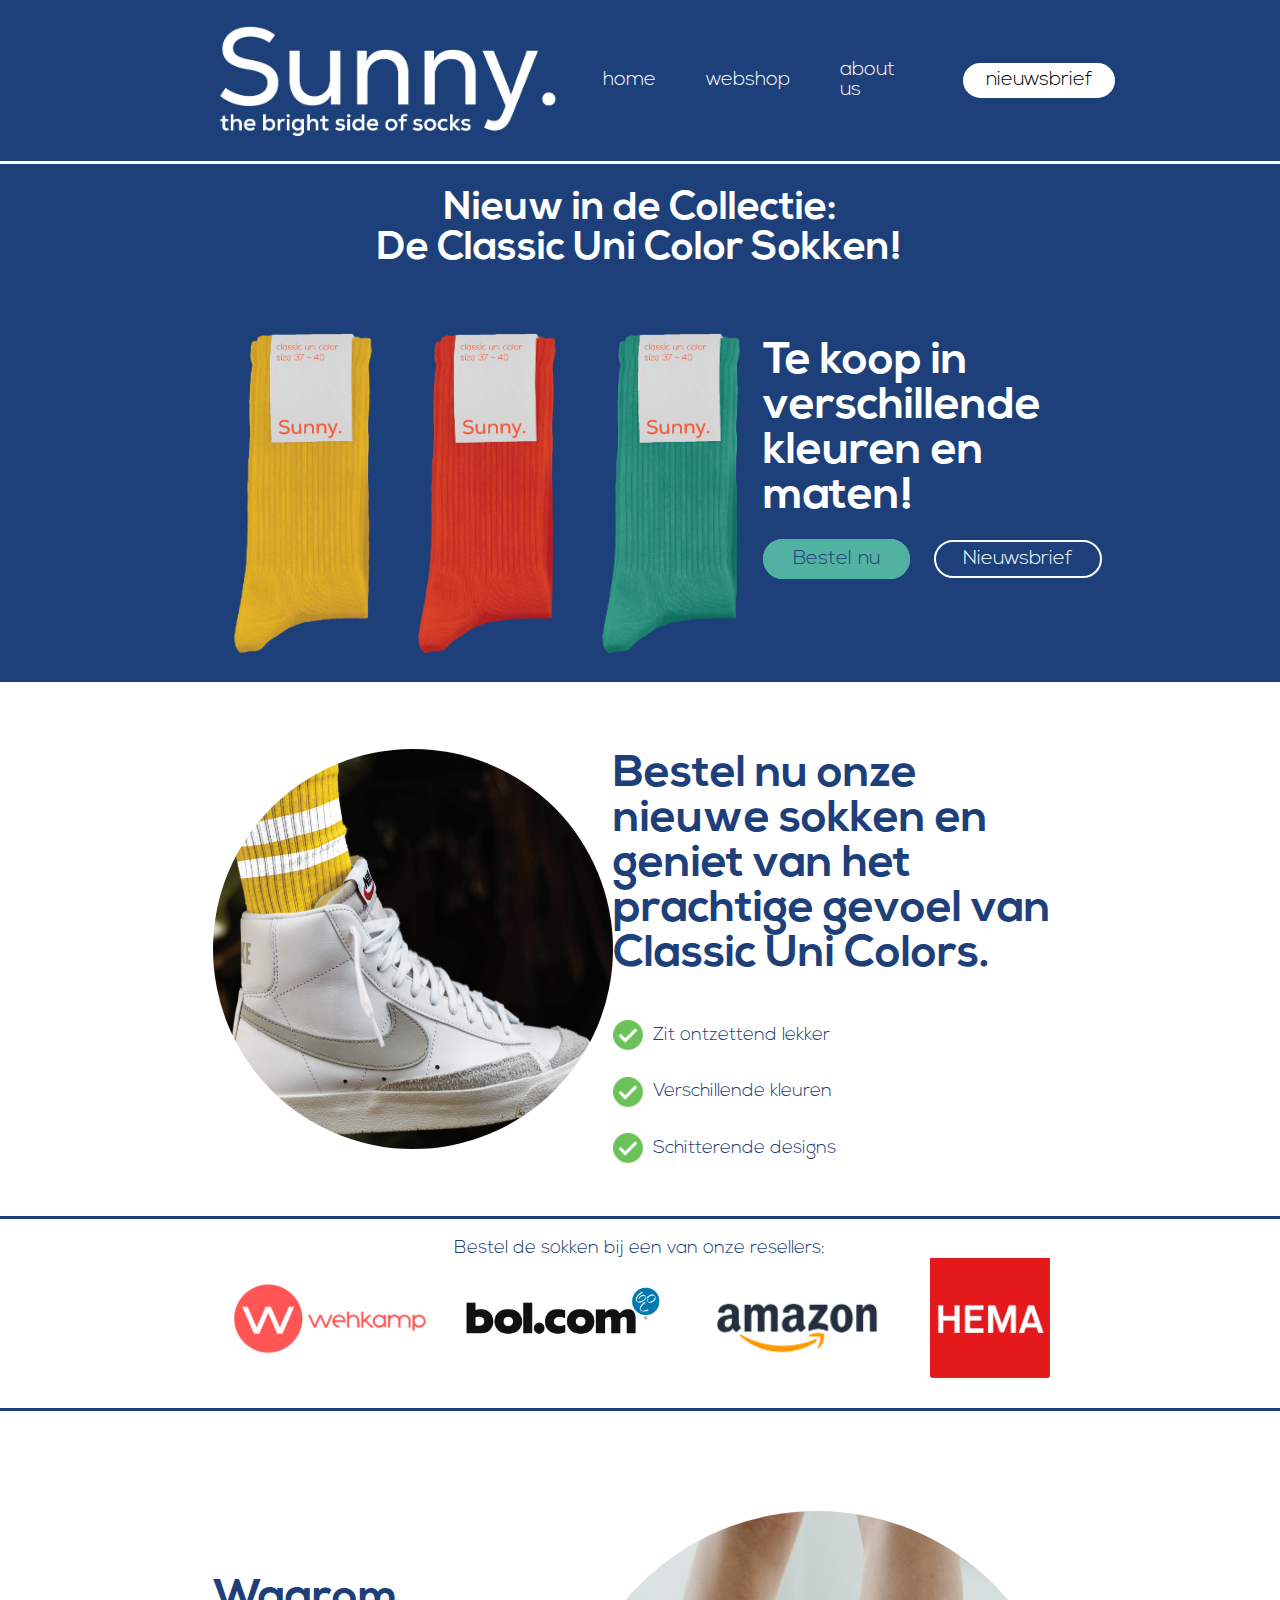
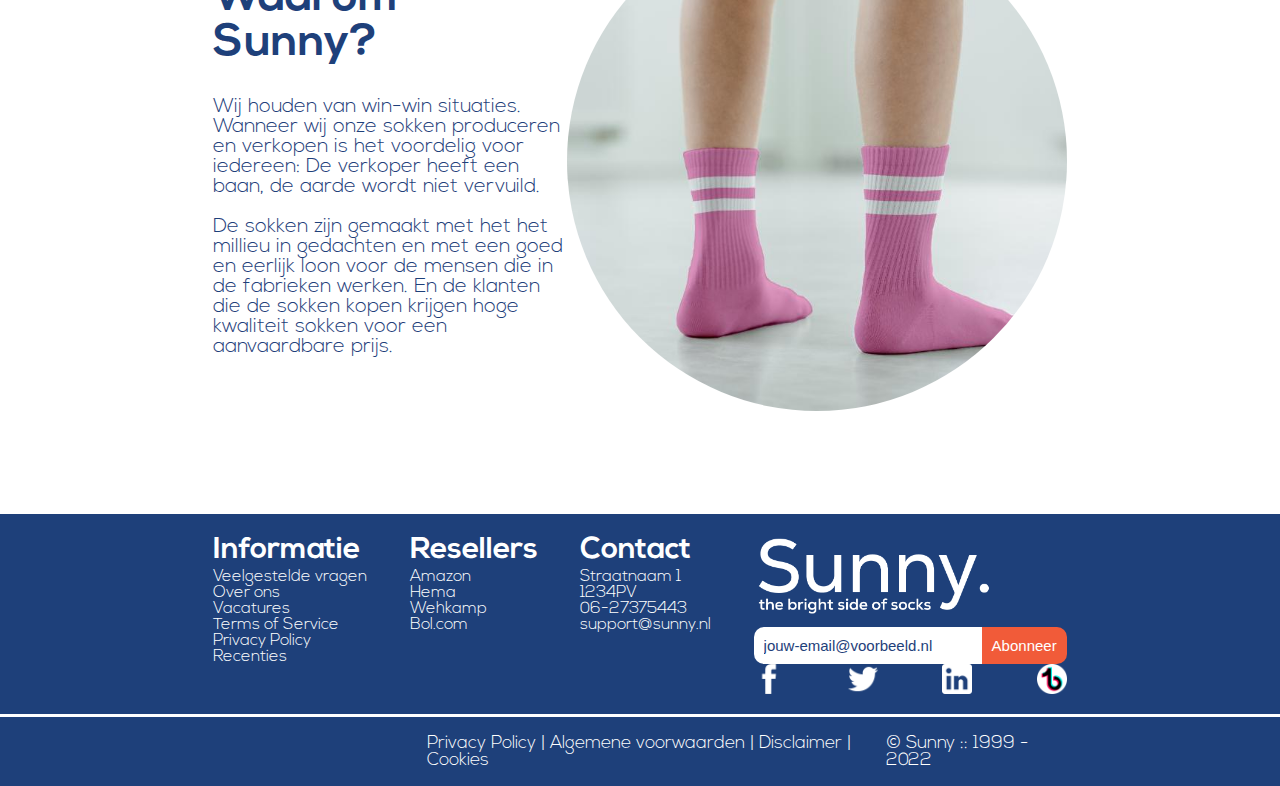
==== index.html @ 383d39ab "homepage(interactieve nieuwspagina knop main)" ====
<!DOCTYPE html>
<html>
    <head>
        <meta name="viewport" content="width=device-width, initial-scale=1">
        <meta charset="UTF-8">
        <link rel="stylesheet" href="style.css">
        <script type="text/javascript" src="script.js"></script>
        <title>Sunny Socks</title>
    </head>
    <body>
        <header class="header">
            <div class="headerContent">
                <img class="logo" src="img/logo.png" alt="Sunny Socks">
                <ul class="navbar">
                    <li><a class="home" href="index.html">home</a></li>
                    <li><a class="webshop" href="webshop/index.html">webshop</a></li>
                    <li><a class="about us" href="about us/index.html">about us</a></li>
                    <div class="nieuwsbrief">
						<li>
						<p><a href="nieuwsbrief/index.html">nieuwsbrief</a></p>
						</li>
					</div>
                </ul>
                <div class="navDropdown">
                    <span></span>
                    <span></span>
                    <span></span>
                </div>
            </div>
        </header>
        <main class="content">
            <div class="contentWrapper">
                <div class="title">
                    <h1>Nieuw in de Collectie:<h1>
                    <h1>De Classic Uni Color Sokken!</h1>
                </div>
                <div class="socks">
                    <div class="socksImages">
                        <img class="socksImg" src="img/sockYellow.png" alt="Uni Color Socks">
                        <img class="socksImg" src="img/sockRed.png" alt="Uni Color Socks">
                        <img class="socksImg" src="img/sockCyan.png" alt="Uni Color Socks">
                    </div>
                    <div class="mobileSocks">
                        <img src="img/sockPink.png" alt="Uni Color Socks">
                        <img src="img/sockYellow.png" alt="Uni Color Socks">
                        <img src="img/sockRed.png" alt="Uni Color Socks">
                        <img src="img/sockCyan.png" alt="Uni Color Socks">
                        <img src="img/sockBlue.png" alt="Uni Color Socks">
                    </div>
                    <div class="socksText">
                        <h1 class="socksTitle">Te koop in verschillende kleuren en maten!</h1>
                        <a class="orderButton" href="bestelwiel/index.html">Bestel nu</a>
                        <a class="newsletterButton" href="../nieuwsbrief/index.html">Nieuwsbrief</a>
                    </div>
                </div>
            </div>
        </main>
        <main class="subContent">
            <div class="contentWrapper2">
                <img class="sneakerSock" src="img/sneakerSockYellow.png" alt="Yellow Striped Sock">
                <div class="socksText2">
                    <h1 class="socksTitle2">Bestel nu onze nieuwe sokken en geniet van het prachtige gevoel van Classic Uni Colors.</h1>
                    <div class="socksPerk">
                        <img src="img/check.png" alt="Checkmark">
                        <h3>Zit ontzettend lekker</h3>
                    </div>
                    <div class="socksPerk">
                        <img src="img/check.png" alt="Checkmark">
                        <h3>Verschillende kleuren</h3>
                    </div>
                    <div class="socksPerk">
                        <img src="img/check.png" alt="Checkmark">
                        <h3>Schitterende designs</h3>
                    </div>
                </div>
            </div>
        </main>
        <div class="separator"></div>
        <div class="resellers">
            <div class="resellerWrapper">
                <h3>Bestel de sokken bij een van onze resellers:</h3>
                <div class="resellerImages">
                    <img src="img/wehkamp.png" alt="Wehkamp">
                    <img src="img/bol.png" alt="Bol.com">
                    <img src="img/amazon.png" alt="Amazon">
                    <img src="img/hema.png" alt="Hema">
                </div>
            </div>
        </div>
        <div class="separator"></div>
        <main class="sunnyInfo">
            <div class="infoWrapper">
                <div class="infoText">
                    <h1>Waarom Sunny?</h1>
                    <p>Wij houden van win-win situaties. Wanneer wij onze sokken produceren en verkopen is het voordelig voor iedereen: De verkoper heeft een baan, de aarde wordt niet vervuild.</p>
                    <p>De sokken zijn gemaakt met het het millieu in gedachten en met een goed en eerlijk loon voor de mensen die in de fabrieken werken. En de klanten die de sokken kopen krijgen hoge kwaliteit sokken voor een aanvaardbare prijs.</p>
                </div>
                <img src="img/sunnySocksLegsPink.png" alt="Pink Striped Socks">
            </div>
        </main>
        <footer class="footer">
            <div class="footerContent">
                <div class="footerItem">
                    <h1>Informatie</h2>
                    <ul>
                        <li>Veelgestelde vragen</li>
                        <li>Over ons</li>
                        <li>Vacatures</li>
                        <li>Terms of Service</li>
                        <li>Privacy Policy</li>
                        <li>Recenties</li>
                    </ul>
                </div>
                <div class="footerItem">
                    <h1>Resellers</h2>
                    <ul>
                        <li>Amazon</li>
                        <li>Hema</li>
                        <li>Wehkamp</li>
                        <li>Bol.com</li>
                    </ul>
                </div>
                <div class="footerItem">
                    <h1>Contact</h2>
                    <ul>
                        <li>Straatnaam 1</li>
                        <li>1234PV</li>
                        <li>06-27375443</li>
                        <li>support@sunny.nl</li>
                    </ul>
                </div>
                <div class="newsletterContent">
                    <img class="footerLogo" src="img/logo.png" alt="Sunny Socks">
                    <div class="newsletter">
                        <input type="text" placeholder="jouw-email@voorbeeld.nl">
                        <button>Abonneer</button>
                    </div>
                    <div class="socials">
                        <img src="img/facebook.png" alt="Facebook">
                        <img src="img/twitter.png" alt="Twitter">
                        <img src="img/linkedin.png" alt="LinkedIn">
                        <img src="img/tiktok.png" alt="TikTok">
                    </div>
                </div>
            </div>
        </footer>
        <footer class="subFooter">
            <div class="subFooterContent">
                <h3>Privacy Policy | Algemene voorwaarden | Disclaimer | Cookies</h3>
                <h3>&#169 Sunny :: 1999 - 2022</h2>
            </div>
        </footer>
    </body>
</html>
---- style.css ----
@font-face { font-family: "Nexa" ; src: url('Nexa-Light.otf'); } 
@font-face { font-family: "Nexa" ; font-weight: bold; src: url('Nexa-Bold.otf');}

body {
    display: grid;
    margin: 0px;
    grid-template-columns: repeat(6, 1fr);
    font-family: "Nexa";
}   

.header {
    position: fixed;
    width: 100vw;
    display: inherit;
    grid-template-columns: inherit;
    grid-column: 1/7;
    background-color: #1E407A;
    padding: 20px 0px 20px 0px;
    border-bottom: 3px solid white;
    z-index: 10;
}

.headerContent {
    display: flex;
    grid-column: 2/6;
    align-items: center;
    justify-content: space-between;
}

.logo {
    width: 350px;
}

.navbar {
    display: flex;
    justify-content: space-evenly;
	align-items: center;
}

.navbar li {
    list-style: none;
    font-size: 20px;
    color: white;
}

.navbar li a{
	color: white;
	text-decoration: none;
}

.navbar li p a{
	color: #000000;
}

.navbar li:not(:last-child) {
    margin-right: 50px;
}

.navDropdown {
    display: none;
}

.nieuwsbrief{
	display: flex;
	justify-content: center;
	align-items: center;
	
	width: 150px;
	height: 15px; 
    background-color: #ffffff;
	color: #000000;
    border: 10px solid #ffffff;
    border-radius: 50px;
}

.content {
    margin-top: 164px;
    display: inherit;
    grid-template-columns: inherit;
    background-color: #1E407A;
    grid-column: 1/7;
    overflow-x: hidden;
    max-width: 100vw;
}

.contentWrapper {
    display: flex;
    flex-direction: column;
    grid-column: 2/6;
}

.title {
    margin-top: 25px;
    text-align: center;
}

.title h1 {
    color: white;
    margin: 0px;
    font-size: 40px;
}

.socks {
    display: flex;
    justify-content: space-between;
    margin-top: 40px;
}

.socksImages {
    min-width: 550px;
}

.socksImg {
    width: 180px;
}

.mobileSocks {
    display: none;
}

.socksTitle {
    font-size: 45px;
    color: white;
}

.socksText {
    min-width: 340px;
}

.socksText a {
    text-decoration: none;
    font-size: 20px;
}

.orderButton {
    margin-right: 20px;
    padding: 0px 20px 0px 20px;
    background-color: #51B2A2;
    border: 10px solid #51B2A2;
    border-radius: 50px;
    color: #1E407A;
}

.newsletterButton {
    padding: 7px 27px 7px 27px;
    border: 2px solid white;
    border-radius: 50px;
    color: white;
}

.subContent {
    display: inherit;
    grid-template-columns: inherit;
    grid-column: 1/7;
    overflow-x: hidden;
    max-width: 100vw;
    margin-bottom: 40px;
    margin-top: 40px;
}

.contentWrapper2 {
    display: flex;
    grid-column: 2/6;
    align-items: center;
    justify-content: space-between;
}

.sneakerSock {
    width: 400px;
    height: 400px;
    border-radius: 50%;
}

.socksText2 {
    max-width: 600px;
}

.socksTitle2 {
    font-size: 45px;
    color: #1E407A;
}

.socksPerk {
    display: flex;
    align-items: center;
}

.socksPerk h3 {
    color: #1E407A;
    font-weight: 400;
}

.socksPerk img {
    width: 30px;
    margin-right: 10px;
}

.separator {
    grid-column: 1/7;
    height: 3px;
    background-color: #1E407A;
}

.resellers {
    display: inherit;
    grid-template-columns: inherit;
    grid-column: 1/7;
    max-width: 100vw;
    overflow-x: hidden;
}

.resellerWrapper {
    display: flex;
    flex-direction: column;
    grid-column: 2/6;
    margin-top: 20px;
    align-items: center;
}

.resellers h3 {
    color: #1E407A;
    font-weight: 400;
    margin: 0px;
}

.resellerImages {
    display: flex;
    align-items: center;
    width: 100%;
    justify-content: space-around;
    margin-bottom: 30px;
}

.resellerImages img {
    width: 200px;
}

.resellerImages img:nth-child(2) {
    margin-top: -15px
}

.resellerImages img:nth-child(3) {
    margin-top: 20px
}

.resellerImages img:last-child {
    width: 120px;
}

.sunnyInfo {
    margin-top: 100px;
    margin-bottom: 100px;
    display: inherit;
    grid-template-columns: inherit;
    grid-column: 1/7;
    max-width: 100vw;
    overflow-x: hidden;
}

.infoWrapper {
    display: flex;
    grid-column: 2/6;
    align-items: center;
    justify-content: space-between;
}

.infoText {
    max-width: 500px;
}

.infoText h1 {
    font-size: 45px;
    color: #1E407A;
}

.infoText p {
    font-size: 20px;
    color: #1E407A;
}

.sunnyInfo img {
    width: 500px;
    height: 500px;
    object-fit: cover;
    border-radius: 50%;
}

.footer {
    display: inherit;
    grid-template-columns: inherit;
    background-color: #1E407A;
    grid-column: 1/7;
    border-top: 3px solid white;
    max-width: 100vw;
    overflow-x: hidden;
}

.footerContent {
    display: flex;
    grid-column: 2/6;
    justify-content: space-between;
}

.footerItem h1 {
    color: white;
    font-size: 30px;
    margin-bottom: 0px;
}

.footerItem ul {
    color: white;
    margin-top: 3px;
    list-style: none;
    padding-left: 0px;
}

.newsletterContent {
    display: flex;
    flex-direction: column;
}

.footerLogo {
    width: 240px;
    margin-top: 20px;
    margin-bottom: 10px;
}

.socials {
    display: flex;
    margin-bottom: 20px;
    justify-content: space-between;
}

.socials img {
    width: 30px;
}

.newsletterContent input {
    outline: 0px;
    border: none;
    font-size: 15px;
    padding: 10px 20px 10px 10px;
    border-bottom-left-radius: 10px;
    border-top-left-radius: 10px;
}

.newsletterContent button {
    outline: 0px;
    border: none;
    font-size: 15px;
    padding: 10px;
    border-bottom-right-radius: 10px;
    border-top-right-radius: 10px;
    margin-left: -5px;
    color: white;
    background-color: #F15B39;
}

.newsletterContent input::placeholder {
    color: #1E407A;
}

.subFooter {
    display: inherit;
    grid-template-columns: inherit;
    grid-column: 1/7;
    margin-top: 3px;
    background-color: #1E407A;
}

.subFooterContent {
    display: flex;
    grid-column: 3/6;
    align-items: center;
    justify-content: space-between;
    font-size: 15px;
    color: white;
}

.subFooterContent h3 {
    font-weight: 100;
}

@media screen and (max-width: 576px) {
    .navbar {
        display: none;
    }

    .headerContent {
        grid-column: 1/7;
        justify-content: space-around;
    }

    .logo {
        width: 240px;
    }

    .navDropdown {
        display: flex;
        flex-direction: column;
        justify-content: space-around;
        width: 50px;
        height: 50px;
    }

    .navDropdown span {
        position: relative;
        left: 0px;
        bottom: 0px;
        width: 100%;
        height: 5px;
        background-color: white;
        border-radius: 10px;
        transition: all linear 100ms;
    }

    .toggled span:nth-child(2) {
        opacity: 0;
    }

    .toggled span:nth-child(1) {
        position: relative;
        left: 7px;
        bottom: 1px;
        transform-origin: left center;
        transform: rotate(45deg);
    }

    .toggled span:nth-child(3) {
        position: relative;
        bottom: 34px;
        left: -7px;
        transform-origin: right center;
        transform: rotate(-45deg);
    }

    .content {
        margin-top: 125px;
    }

    .contentWrapper {
        display: flex;
        align-items: center;
        grid-column: 1/7;
    }

    .title h1 {
        font-size: 25px;
    }

    .socksText {
        text-align: center;
        padding-bottom: 40px;
    }

    .socksText h1 {
        font-size: 25px;
    }

    .socks {
        margin-top: 10px;
        flex-direction: column;
    }

    .socksImages {
        display: none;
    }

    .orderButton {
        margin-right: 10px;
    }

    .newsletterButton {
        margin-left: 10px;
    }

    .mobileSocks {
        display: flex;
        justify-content: space-around;
        max-width: 500px;
    }

    .mobileSocks img {
        width: 80px;
    }

    .contentWrapper2 {
        flex-direction: column-reverse;
        text-align: center;
    }

    .socksTitle2 {
        font-size: 25px;
    }

    .socksPerk {
        justify-content: center;
    }

    .sneakerSock {
        width: 240px;
        height: 240px;
        border-radius: 20%;
        margin-top: 20px;
    }

    .resellerWrapper {
        grid-column: 1/7;
    }

    .resellerWrapper h3 {
        margin-bottom: 10px;
    }

    .resellerImages {
        justify-content: space-evenly;
    }
    
    .resellerImages img:not(:last-child) {
        width: 100px;
    }

    .resellerImages img:last-child {
        width: 60px;
    }

    .resellerImages img:nth-child(2) {
        margin-top: -5px;
    }

    .resellerImages img:nth-child(3) {
        margin-top: 15px;
    }

    .sunnyInfo {
        margin-top: 20px;
        margin-bottom: 40px;
    }

    .infoWrapper {
        flex-direction: column;
        text-align: center;
    }

    .infoText h1 {
        font-size: 25px;
    }

    .infoWrapper img {
        width: 240px;
        height: 240px;
        border-radius: 20%;
    }

    .footerContent {
        grid-column: 1/7;
        flex-direction: column;
    }

    .footerItem {
        display: none;
    }

    .footerLogo {
        position: relative;
        left: 7.5%;
        width: 320px;
    }

    .newsletter {
        display: none;
    }

    .socials {
        justify-content: space-around;
    }

    .socials img {
        width: 40px;
    }

    .subFooterContent {
        grid-column: 1/7;
        justify-content: center;
    }

    .subFooterContent h3:first-child {
        display: none;
    }

    .subFooterContent h3:last-child {
        margin: 10px 0px 10px 0px;
    }
}
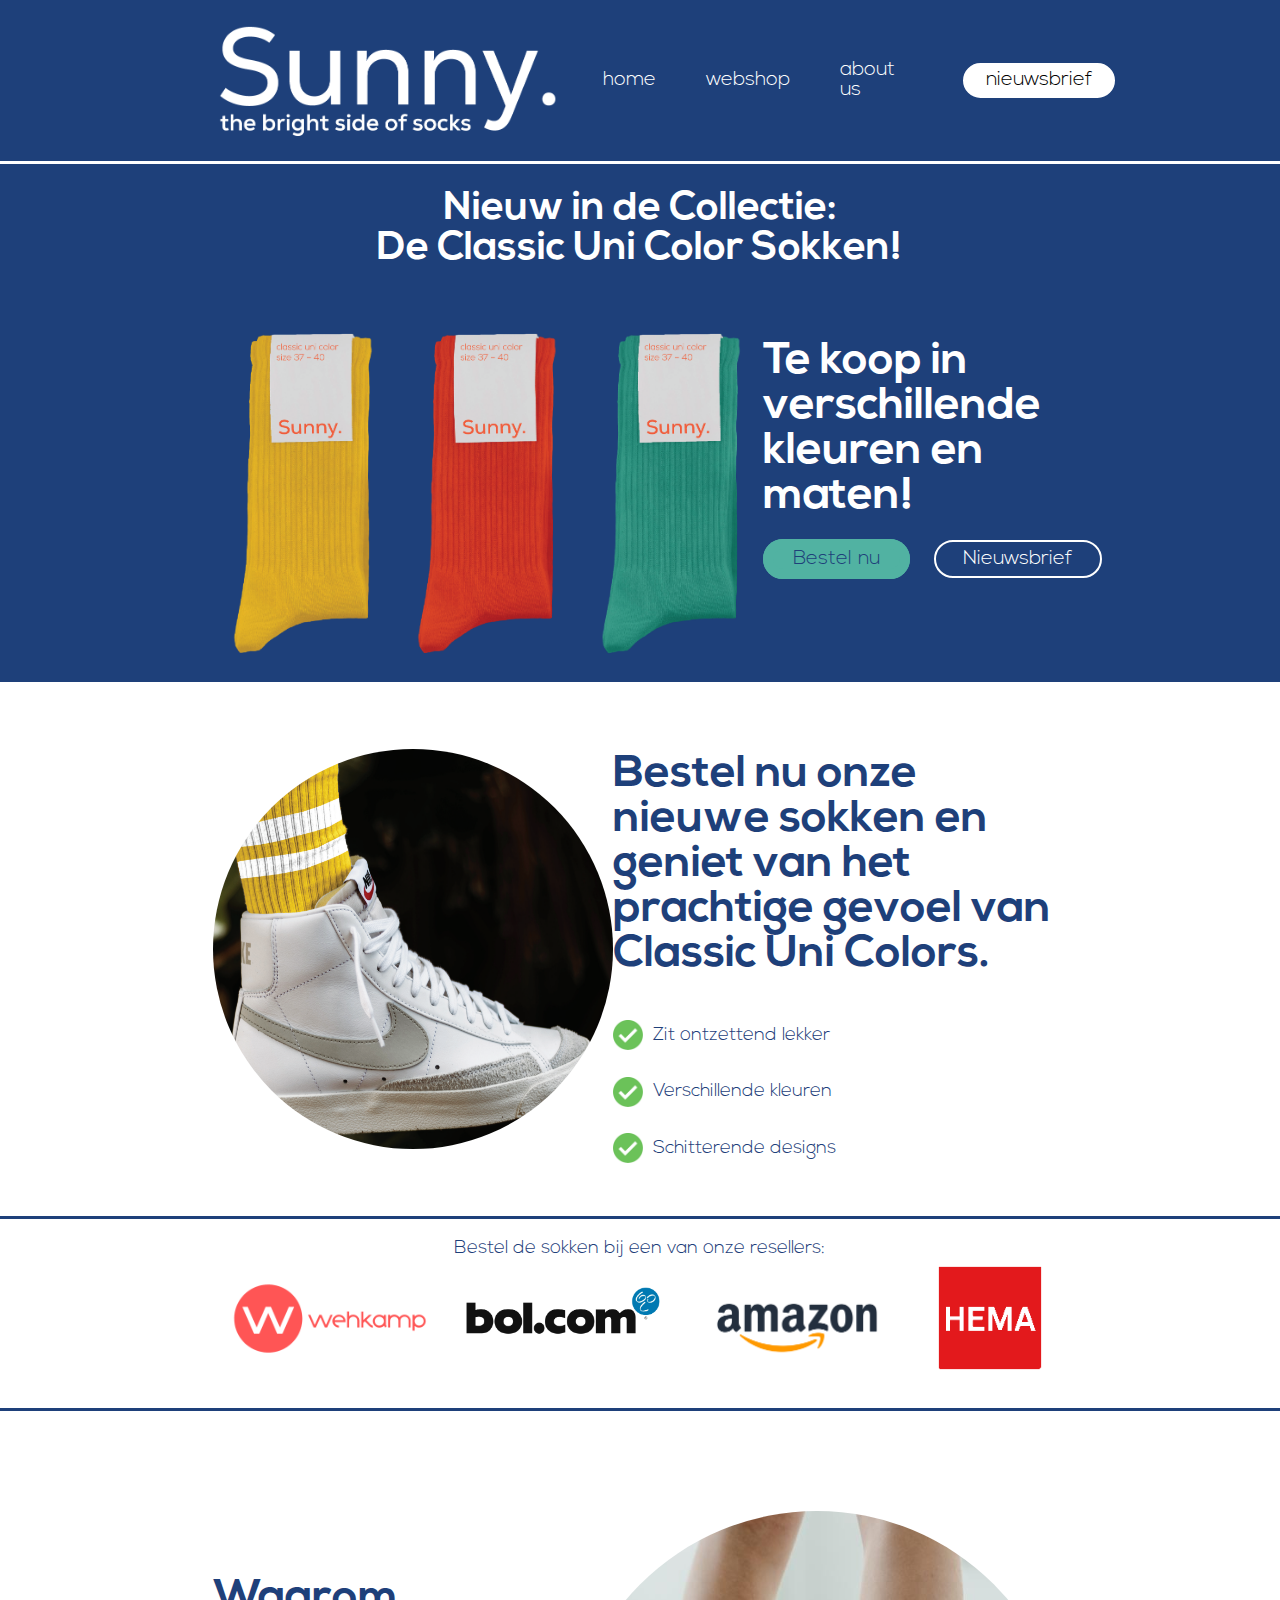
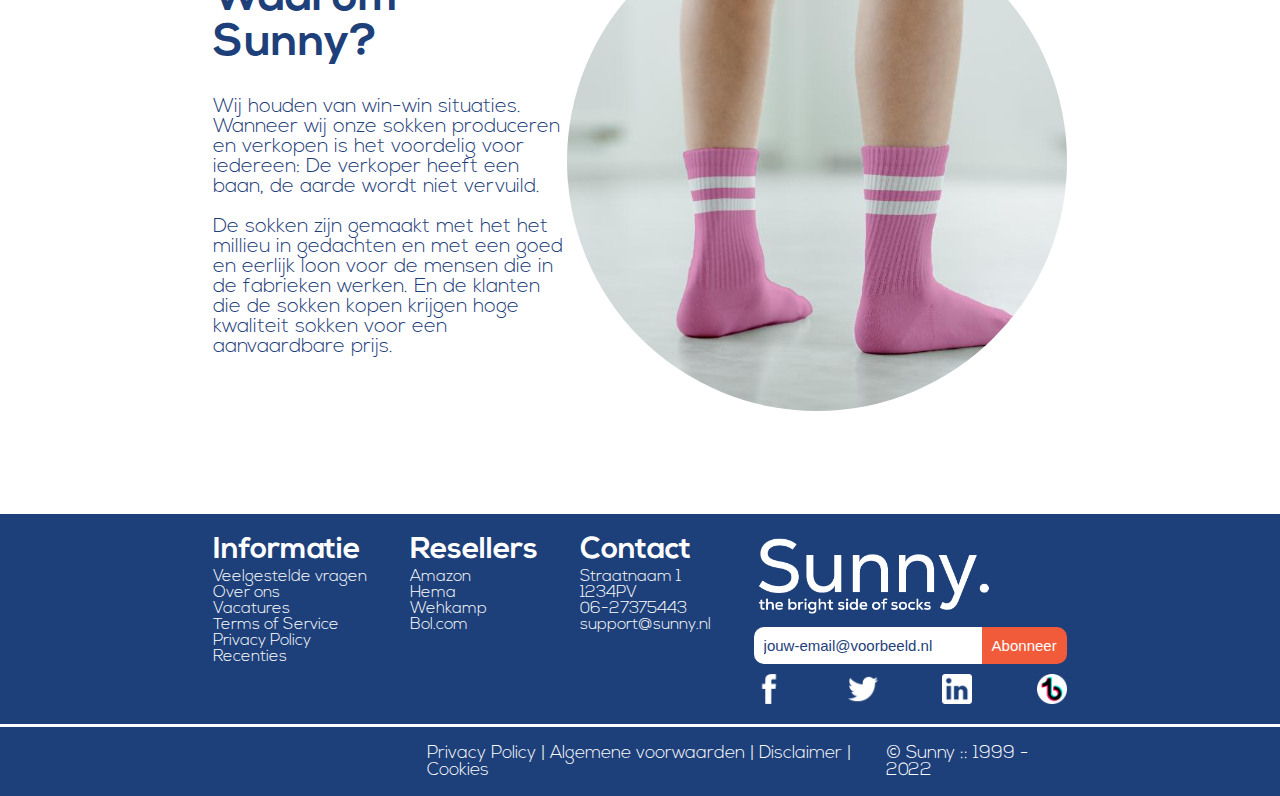
==== commit fb54f5f3: "finished mobile homepage" ====
--- a/index.html
+++ b/index.html
@@ -15,11 +15,7 @@
                     <li><a class="home" href="index.html">home</a></li>
                     <li><a class="webshop" href="webshop/index.html">webshop</a></li>
                     <li><a class="about us" href="about us/index.html">about us</a></li>
-                    <div class="nieuwsbrief">
-						<li>
-						<p><a href="nieuwsbrief/index.html">nieuwsbrief</a></p>
-						</li>
-					</div>
+                    <div class="nieuwsbrief"><li><p><a href="nieuwsbrief/index.html">nieuwsbrief</a></p></li></div>
                 </ul>
                 <div class="navDropdown">
                     <span></span>
@@ -30,6 +26,12 @@
         </header>
         <main class="content">
             <div class="contentWrapper">
+                <ul class="headerDropdown">
+                    <li>Home</li>
+                    <li>Webshop</li>
+                    <li>About us</li>
+                    <li>Nieuwsbrief</li>
+                </ul>
                 <div class="title">
                     <h1>Nieuw in de Collectie:<h1>
                     <h1>De Classic Uni Color Sokken!</h1>
@@ -50,7 +52,7 @@
                     <div class="socksText">
                         <h1 class="socksTitle">Te koop in verschillende kleuren en maten!</h1>
                         <a class="orderButton" href="bestelwiel/index.html">Bestel nu</a>
-                        <a class="newsletterButton" href="../nieuwsbrief/index.html">Nieuwsbrief</a>
+                        <a class="newsletterButton" href=".">Nieuwsbrief</a>
                     </div>
                 </div>
             </div>
@@ -101,7 +103,13 @@
         <footer class="footer">
             <div class="footerContent">
                 <div class="footerItem">
-                    <h1>Informatie</h2>
+                    <div class="footerItemTitle">
+                        <h1>Informatie</h1>
+                        <div class="arrow">
+                            <span></span>
+                            <span></span>
+                        </div>
+                    </div>
                     <ul>
                         <li>Veelgestelde vragen</li>
                         <li>Over ons</li>
@@ -112,7 +120,13 @@
                     </ul>
                 </div>
                 <div class="footerItem">
-                    <h1>Resellers</h2>
+                    <div class="footerItemTitle">
+                        <h1>Resellers</h1>
+                        <div class="arrow">
+                            <span></span>
+                            <span></span>
+                        </div>
+                    </div>
                     <ul>
                         <li>Amazon</li>
                         <li>Hema</li>
@@ -121,7 +135,13 @@
                     </ul>
                 </div>
                 <div class="footerItem">
-                    <h1>Contact</h2>
+                    <div class="footerItemTitle">
+                        <h1>Contact</h1>
+                        <div class="arrow">
+                            <span></span>
+                            <span></span>
+                        </div>
+                    </div>
                     <ul>
                         <li>Straatnaam 1</li>
                         <li>1234PV</li>
--- a/style.css
+++ b/style.css
@@ -25,6 +25,10 @@
     grid-column: 2/6;
     align-items: center;
     justify-content: space-between;
+}
+
+.headerDropdown {
+    display: none;
 }
 
 .logo {
@@ -307,6 +311,10 @@
     margin-bottom: 0px;
 }
 
+.footerItem span {
+    display: none;
+}
+
 .footerItem ul {
     color: white;
     margin-top: 3px;
@@ -333,6 +341,10 @@
 
 .socials img {
     width: 30px;
+}
+
+.newsletter {
+    margin-bottom: 10px;
 }
 
 .newsletterContent input {
@@ -389,6 +401,29 @@
     .headerContent {
         grid-column: 1/7;
         justify-content: space-around;
+    }
+
+    .headerDropdown {
+        align-self: flex-start;
+        display: none;
+        height: 0px;
+        margin: 0px;
+        padding: 0px;
+        width: 100%;
+    }
+
+    .headerOpen {
+        display: block;
+        height: auto;
+    }
+
+    .headerDropdown li {
+        list-style: none;
+        color: white;
+        padding: 20px 0px 20px 20px;
+        font-size: 20px;
+        border-bottom: solid white 1px;
+        background-color: #1E407A;
     }
 
     .logo {
@@ -558,7 +593,66 @@
     }
 
     .footerItem {
+        border-bottom: solid white 1px;
+    }
+
+    .footerItemTitle {
+        display: flex;
+        align-items: center;
+        justify-content: space-between;
+    }
+
+    .footerItemTitle h1 {
+        font-size: 25px;
+        margin: 10px 0px 10px 30px;
+    }
+
+    .footerItemTitle span {
+        display: block;
+        width: 20px;
+        height: 5px;
+        margin-right: 30px;
+        background-color: white;
+    }
+
+    .footerItemTitle span:nth-child(1) {
+        position: relative;
+        top: -5px;
+        right: 5px;
+        transform-origin: center left;
+        transform: rotate(45deg);
+        border-radius: 10px;
+    }
+
+    .footerItemTitle span:nth-child(2) {
+        position: relative;
+        top: -10px;
+        transform-origin: center right;
+        transform: rotate(-45deg);
+        border-radius: 10px;
+    }
+
+    .footerItem ul {
         display: none;
+        margin-bottom: 0px;
+    }
+
+    .opened ul {
+        display: block;
+    }
+
+    .opened .arrow {
+        transform: rotate(180deg);
+        margin-right: 35px;
+    }
+
+    .footerItem ul li {
+        padding: 10px 0px 10px 30px;
+        font-size: 20px;
+    }
+
+    .footerItem ul li:first-child {
+        border-top: solid white 1px;
     }
 
     .footerLogo {
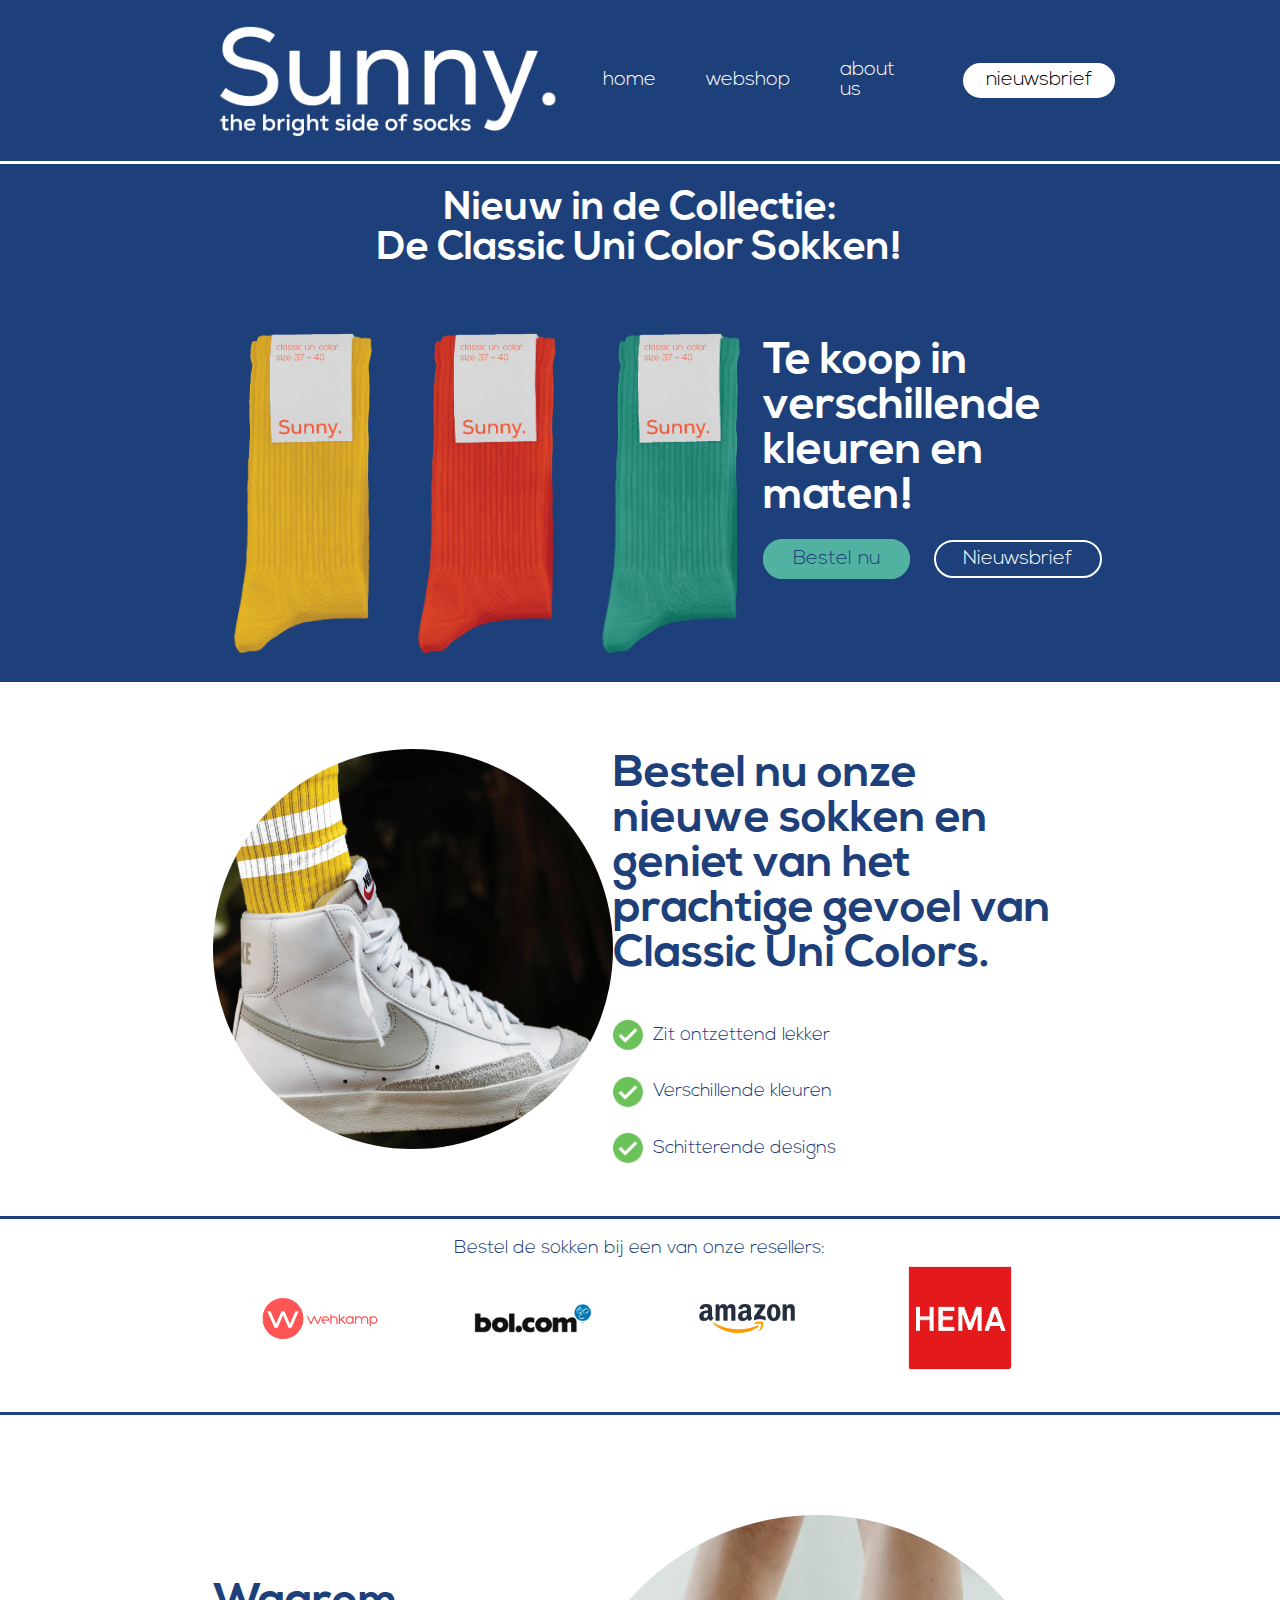
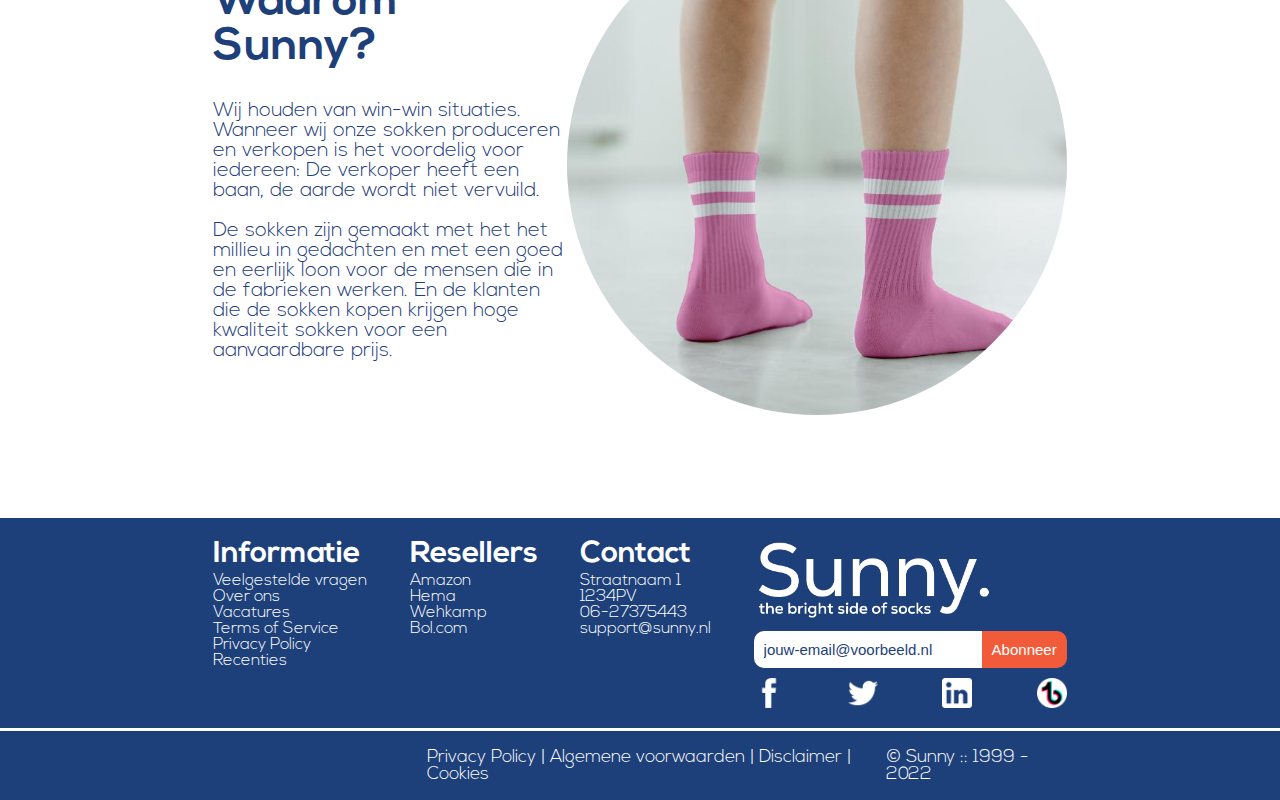
==== commit 11f768fe: "finished homepage & renamed pages" ====
--- a/index.html
+++ b/index.html
@@ -12,10 +12,10 @@
             <div class="headerContent">
                 <img class="logo" src="img/logo.png" alt="Sunny Socks">
                 <ul class="navbar">
-                    <li><a class="home" href="index.html">home</a></li>
-                    <li><a class="webshop" href="webshop/index.html">webshop</a></li>
-                    <li><a class="about us" href="about us/index.html">about us</a></li>
-                    <div class="nieuwsbrief"><li><p><a href="nieuwsbrief/index.html">nieuwsbrief</a></p></li></div>
+                    <li><a class="home" href=".">home</a></li>
+                    <li><a class="webshop" href="webshop">webshop</a></li>
+                    <li><a class="about us" href="about">about us</a></li>
+                    <div class="nieuwsbrief"><li><p><a href="newsletter">nieuwsbrief</a></p></li></div>
                 </ul>
                 <div class="navDropdown">
                     <span></span>
@@ -27,10 +27,10 @@
         <main class="content">
             <div class="contentWrapper">
                 <ul class="headerDropdown">
-                    <li>Home</li>
-                    <li>Webshop</li>
-                    <li>About us</li>
-                    <li>Nieuwsbrief</li>
+                    <a href="."><li>Home</li></a>
+                    <a href="webshop"><li>Webshop</li></a>
+                    <a href="about"><li>About us</li></a>
+                    <a href="newsletter"><li>Nieuwsbrief</li></a>
                 </ul>
                 <div class="title">
                     <h1>Nieuw in de Collectie:<h1>
@@ -51,8 +51,8 @@
                     </div>
                     <div class="socksText">
                         <h1 class="socksTitle">Te koop in verschillende kleuren en maten!</h1>
-                        <a class="orderButton" href="bestelwiel/index.html">Bestel nu</a>
-                        <a class="newsletterButton" href=".">Nieuwsbrief</a>
+                        <a class="orderButton" href="unicolor">Bestel nu</a>
+                        <a class="newsletterButton" href="newsletter">Nieuwsbrief</a>
                     </div>
                 </div>
             </div>
@@ -82,10 +82,10 @@
             <div class="resellerWrapper">
                 <h3>Bestel de sokken bij een van onze resellers:</h3>
                 <div class="resellerImages">
-                    <img src="img/wehkamp.png" alt="Wehkamp">
-                    <img src="img/bol.png" alt="Bol.com">
-                    <img src="img/amazon.png" alt="Amazon">
-                    <img src="img/hema.png" alt="Hema">
+                    <a href="https://www.wehkamp.com"><img src="img/wehkamp.png" alt="Wehkamp"></a>
+                    <a href="https://www.bol.com"><img src="img/bol.png" alt="Bol.com"></a>
+                    <a href="https://www.amazon.com"><img src="img/amazon.png" alt="Amazon"></a>
+                    <a href="https://www.hema.com"><img src="img/hema.png" alt="Hema"></a>
                 </div>
             </div>
         </div>
@@ -128,10 +128,10 @@
                         </div>
                     </div>
                     <ul>
-                        <li>Amazon</li>
-                        <li>Hema</li>
-                        <li>Wehkamp</li>
-                        <li>Bol.com</li>
+                        <a href="https://www.amazon.com"><li>Amazon</li></a>
+                        <a href="https://www.hema.com"><li>Hema</li></a>
+                        <a href="https://www.wehkamp.com"><li>Wehkamp</li></a>
+                        <a href="https://www.bol.com"><li>Bol.com</li></a>
                     </ul>
                 </div>
                 <div class="footerItem">
--- a/style.css
+++ b/style.css
@@ -1,5 +1,5 @@
-@font-face { font-family: "Nexa" ; src: url('Nexa-Light.otf'); } 
-@font-face { font-family: "Nexa" ; font-weight: bold; src: url('Nexa-Bold.otf');}
+@font-face { font-family: "Nexa" ; src: url('fonts/Nexa-Light.otf'); } 
+@font-face { font-family: "Nexa" ; font-weight: bold; src: url('fonts/Nexa-Bold.otf');}
 
 body {
     display: grid;
@@ -65,14 +65,13 @@
 }
 
 .nieuwsbrief{
-	display: flex;
-	justify-content: center;
-	align-items: center;
-	
-	width: 150px;
-	height: 15px; 
+    display: flex;
+    justify-content: center;
+    align-items: center;
+    width: 150px;
+    height: 15px; 
     background-color: #ffffff;
-	color: #000000;
+    color: #000000;
     border: 10px solid #ffffff;
     border-radius: 50px;
 }
@@ -322,6 +321,11 @@
     padding-left: 0px;
 }
 
+.footerItem a {
+    text-decoration: none;
+    color: white;
+}
+
 .newsletterContent {
     display: flex;
     flex-direction: column;
@@ -366,6 +370,7 @@
     margin-left: -5px;
     color: white;
     background-color: #F15B39;
+    cursor: pointer;
 }
 
 .newsletterContent input::placeholder {
@@ -424,6 +429,11 @@
         font-size: 20px;
         border-bottom: solid white 1px;
         background-color: #1E407A;
+    }
+
+    .headerDropdown a {
+        text-decoration: none;
+        color: white;
     }
 
     .logo {
@@ -511,12 +521,12 @@
 
     .mobileSocks {
         display: flex;
-        justify-content: space-around;
-        max-width: 500px;
+        justify-content: center;
+        width: 100%;
     }
 
     .mobileSocks img {
-        width: 80px;
+        max-width: 70px;
     }
 
     .contentWrapper2 {
@@ -685,4 +695,10 @@
     .subFooterContent h3:last-child {
         margin: 10px 0px 10px 0px;
     }
+}
+
+@media screen and (min-width: 1600px) {
+    .newsletter {
+        margin-bottom: 25px;
+    }
 }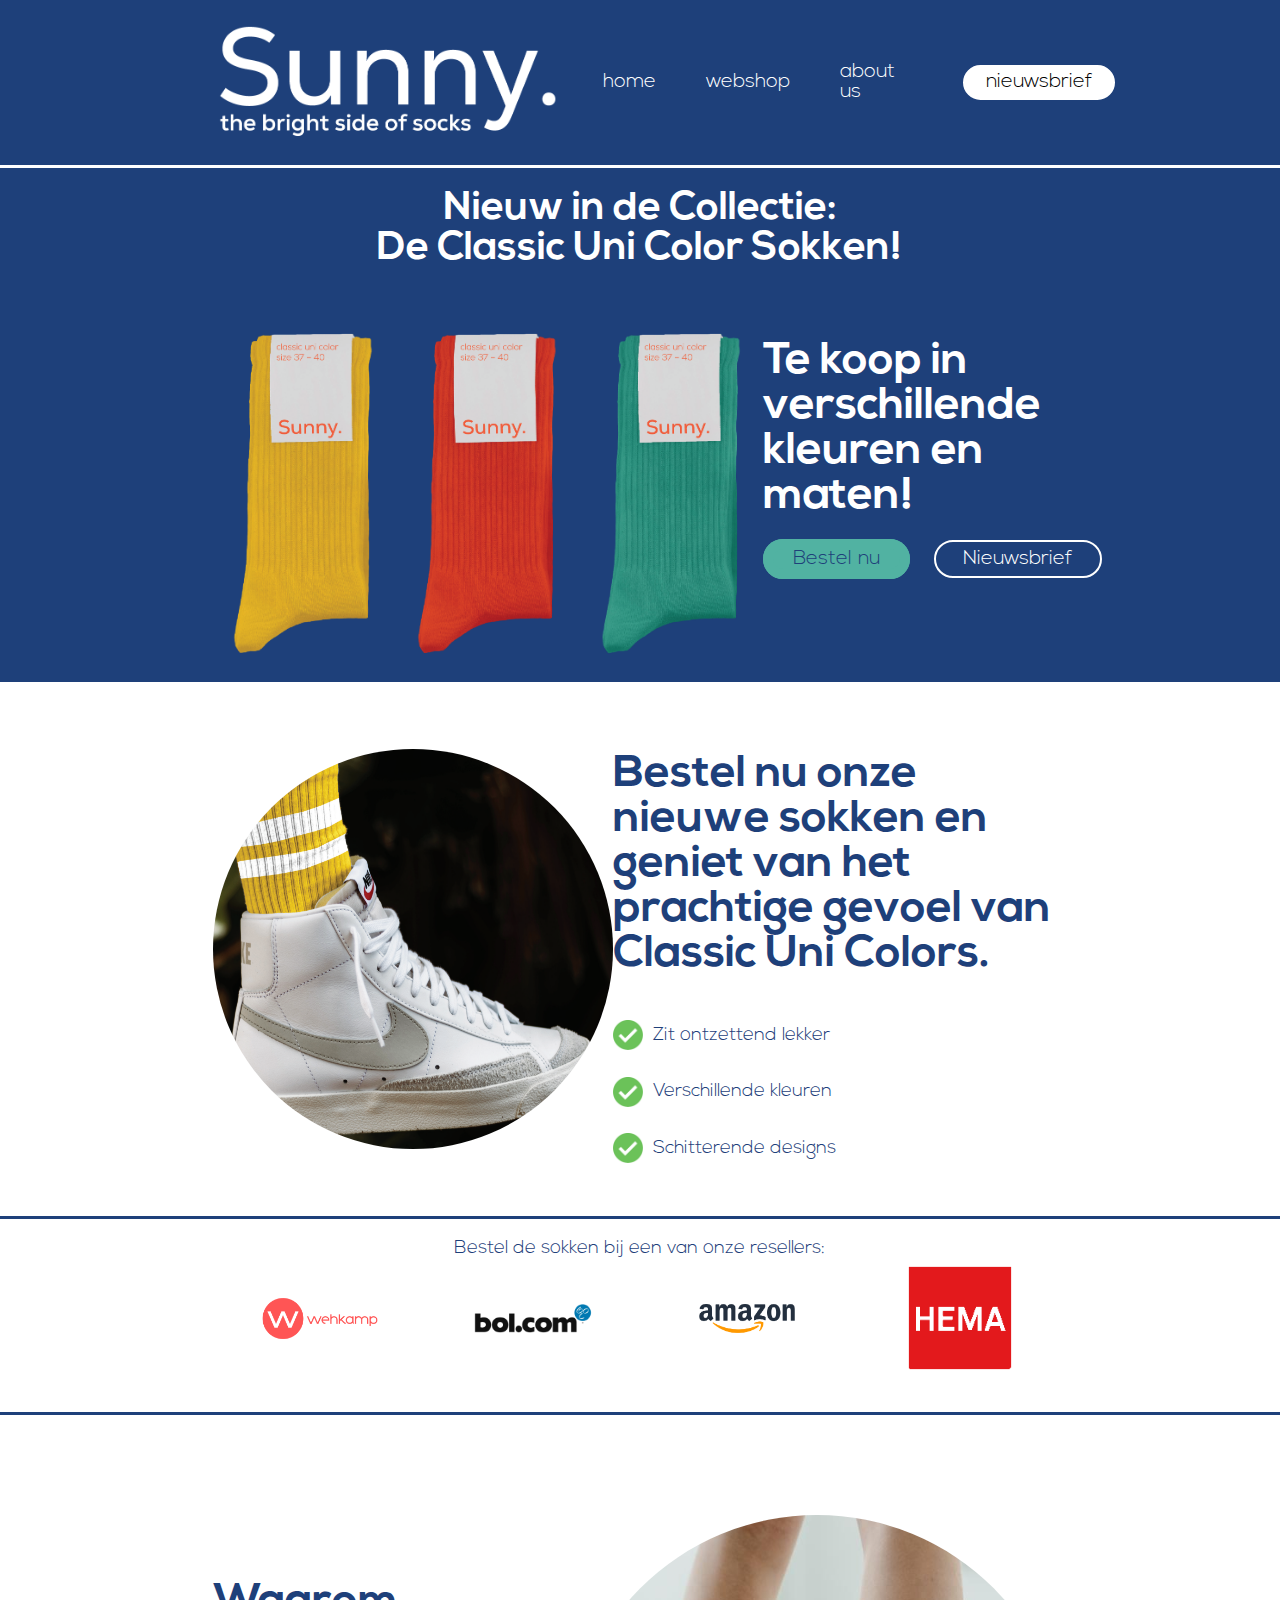
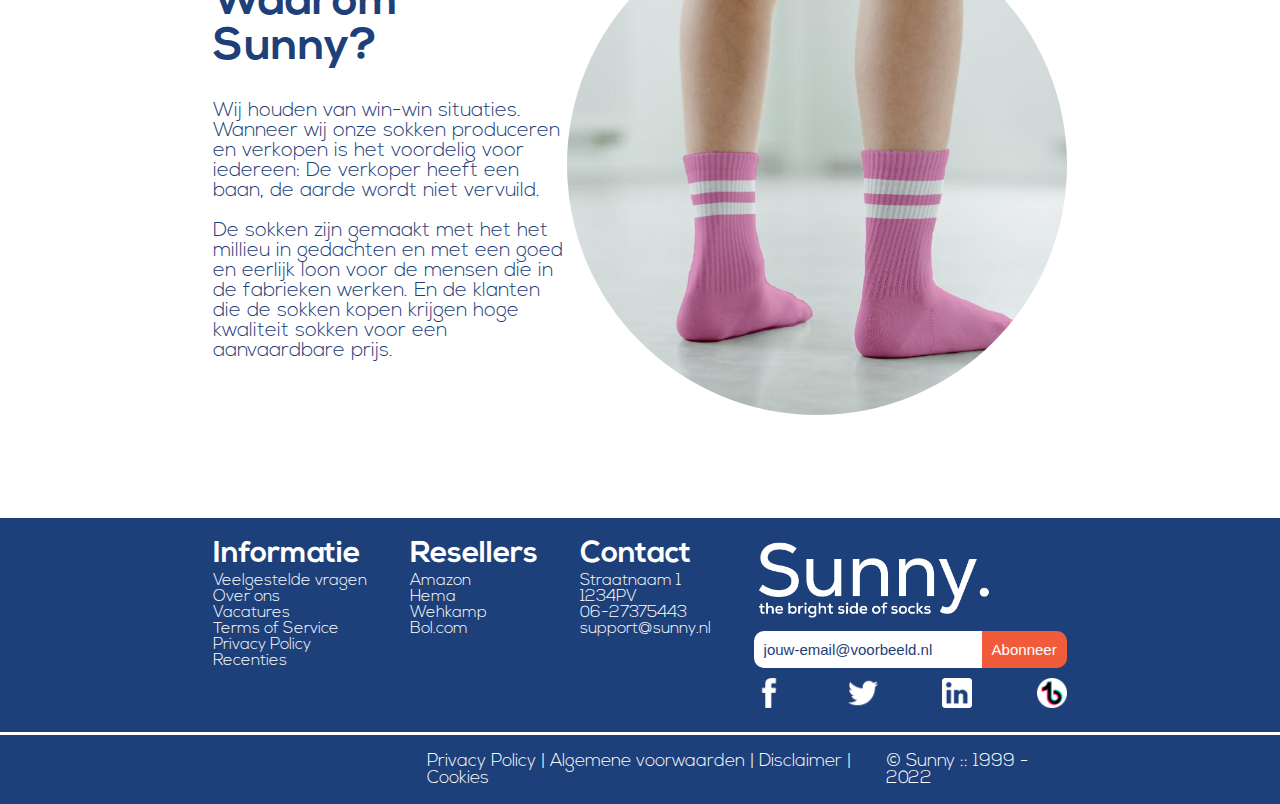
==== commit c03ccae3: "fixed refs, carousel, footers + other bugs, normalized code and added comments" ====
--- a/index.html
+++ b/index.html
@@ -10,7 +10,7 @@
     <body>
         <header class="header">
             <div class="headerContent">
-                <img class="logo" src="img/logo.png" alt="Sunny Socks">
+                <a href="."><img class="logo" src="img/logo.png" alt="Sunny Socks"></a>
                 <ul class="navbar">
                     <li><a class="home" href=".">home</a></li>
                     <li><a class="webshop" href="webshop">webshop</a></li>
@@ -82,10 +82,10 @@
             <div class="resellerWrapper">
                 <h3>Bestel de sokken bij een van onze resellers:</h3>
                 <div class="resellerImages">
-                    <a href="https://www.wehkamp.com"><img src="img/wehkamp.png" alt="Wehkamp"></a>
-                    <a href="https://www.bol.com"><img src="img/bol.png" alt="Bol.com"></a>
-                    <a href="https://www.amazon.com"><img src="img/amazon.png" alt="Amazon"></a>
-                    <a href="https://www.hema.com"><img src="img/hema.png" alt="Hema"></a>
+                    <a href="https://wehkamp.com"><img src="img/wehkamp.png" alt="Wehkamp"></a>
+                    <a href="https://bol.com"><img src="img/bol.png" alt="Bol.com"></a>
+                    <a href="https://amazon.com"><img src="img/amazon.png" alt="Amazon"></a>
+                    <a href="https://hema.com"><img src="img/hema.png" alt="Hema"></a>
                 </div>
             </div>
         </div>
@@ -128,10 +128,10 @@
                         </div>
                     </div>
                     <ul>
-                        <a href="https://www.amazon.com"><li>Amazon</li></a>
-                        <a href="https://www.hema.com"><li>Hema</li></a>
-                        <a href="https://www.wehkamp.com"><li>Wehkamp</li></a>
-                        <a href="https://www.bol.com"><li>Bol.com</li></a>
+                        <a href="https://amazon.com"><li>Amazon</li></a>
+                        <a href="https://hema.com"><li>Hema</li></a>
+                        <a href="https://wehkamp.com"><li>Wehkamp</li></a>
+                        <a href="https://bol.com"><li>Bol.com</li></a>
                     </ul>
                 </div>
                 <div class="footerItem">
@@ -156,10 +156,10 @@
                         <button>Abonneer</button>
                     </div>
                     <div class="socials">
-                        <img src="img/facebook.png" alt="Facebook">
-                        <img src="img/twitter.png" alt="Twitter">
-                        <img src="img/linkedin.png" alt="LinkedIn">
-                        <img src="img/tiktok.png" alt="TikTok">
+                        <a href="https://facebook.com"><img src="img/facebook.png" alt="Facebook"></a>
+                        <a href="https://twitter.com"><img src="img/twitter.png" alt="Twitter"></a>
+                        <a href="https://linkedin.com"><img src="img/linkedin.png" alt="LinkedIn"></a>
+                        <a href="https://tiktok.com"><img src="img/tiktok.png" alt="TikTok"></a>
                     </div>
                 </div>
             </div>
--- a/style.css
+++ b/style.css
@@ -218,6 +218,7 @@
     grid-column: 2/6;
     margin-top: 20px;
     align-items: center;
+    text-align: center;
 }
 
 .resellers h3 {
